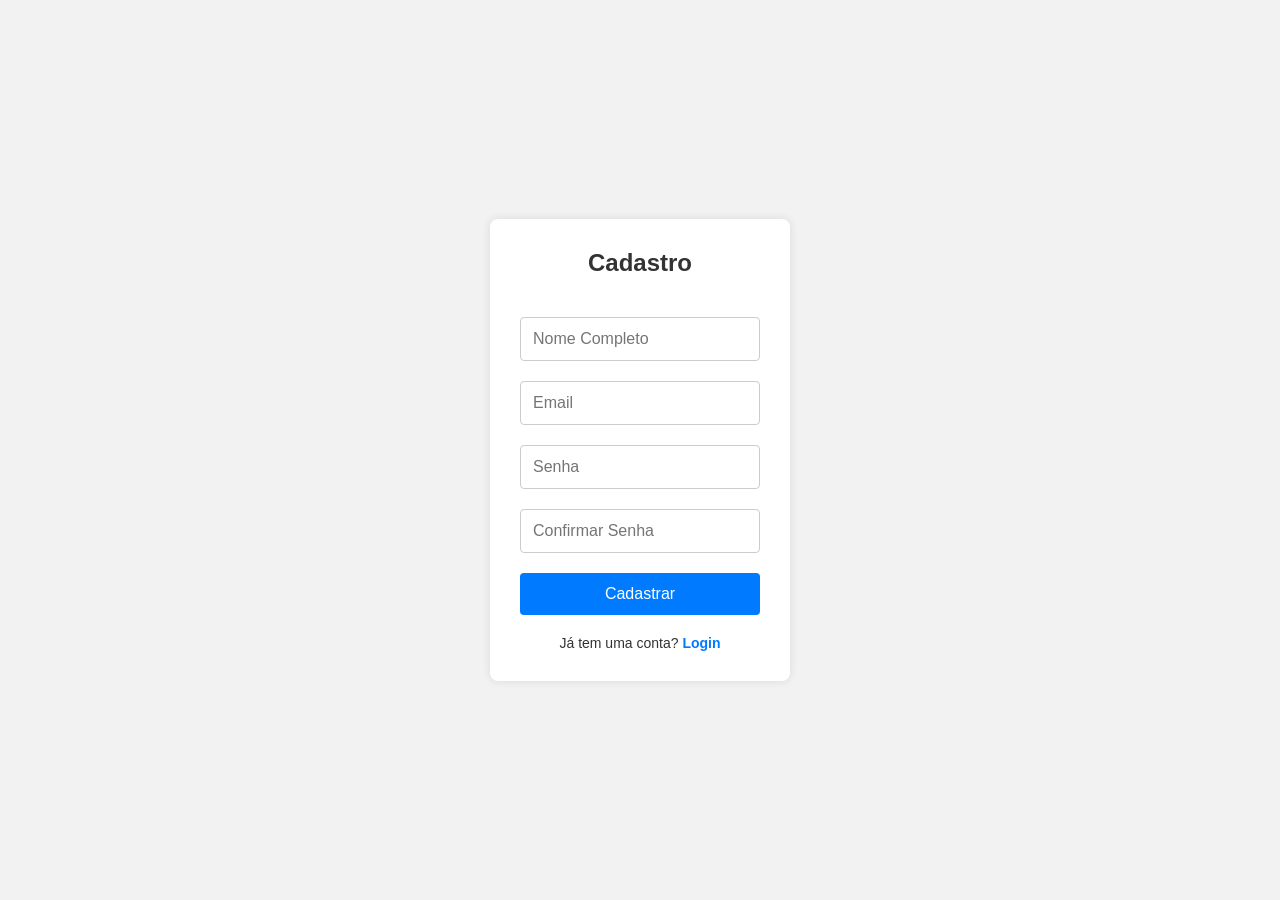
==== pages/register.html @ 49aeebd0 "FEAT: TESTE DEPLOY" ====
<!DOCTYPE html>
<html lang="pt-BR">
<head>
  <meta charset="UTF-8">
  <meta name="viewport" content="width=device-width, initial-scale=1.0">
  <title>Cadastro - Autopeças Express</title>
  <style>
    * {
      margin: 0;
      padding: 0;
      box-sizing: border-box;
      font-family: sans-serif;
    }

    body, html {
      height: 100%;
      background-color: #0056b3;
    }

    .container {
      display: flex;
      justify-content: center;
      align-items: center;
      height: 100vh;
      background-color: #f2f2f2;
    }

    .form {
      background: white;
      padding: 30px;
      border-radius: 8px;
      box-shadow: 0 0 10px rgba(0, 0, 0, 0.1);
      display: flex;
      flex-direction: column;
      gap: 20px;
      width: 300px;
    }

    .form h2 {
      text-align: center;
      margin-bottom: 20px;
      color: #333;
    }

    .form input {
      padding: 12px;
      border: 1px solid #ccc;
      border-radius: 4px;
      font-size: 16px;
    }

    .form button {
      padding: 12px;
      background-color: #007bff;
      color: white;
      border: none;
      border-radius: 4px;
      font-size: 16px;
      cursor: pointer;
      transition: background-color 0.3s ease;
    }

    .form button:hover {
      background-color: #0056b3;
    }

    .form p {
      text-align: center;
      font-size: 14px;
      color: #333;
    }

    .form a {
      text-decoration: none;
      color: #007bff;
      font-weight: bold;
    }

    .form a:hover {
      color: #0056b3;
    }
  </style>
</head>
<body>
  <div class="container">
    <form class="form" action="/cadastro" method="POST">
      <h2>Cadastro</h2>
      
      <input type="text" name="nome" placeholder="Nome Completo" required>
      <input type="email" name="email" placeholder="Email" required>
      <input type="password" name="senha" placeholder="Senha" required>
      <input type="password" name="confirmar_senha" placeholder="Confirmar Senha" required>
      
      <button type="submit">Cadastrar</button>

      <p>Já tem uma conta? <a href="login.html">Login</a></p>
    </form>
  </div>
</body>
</html>
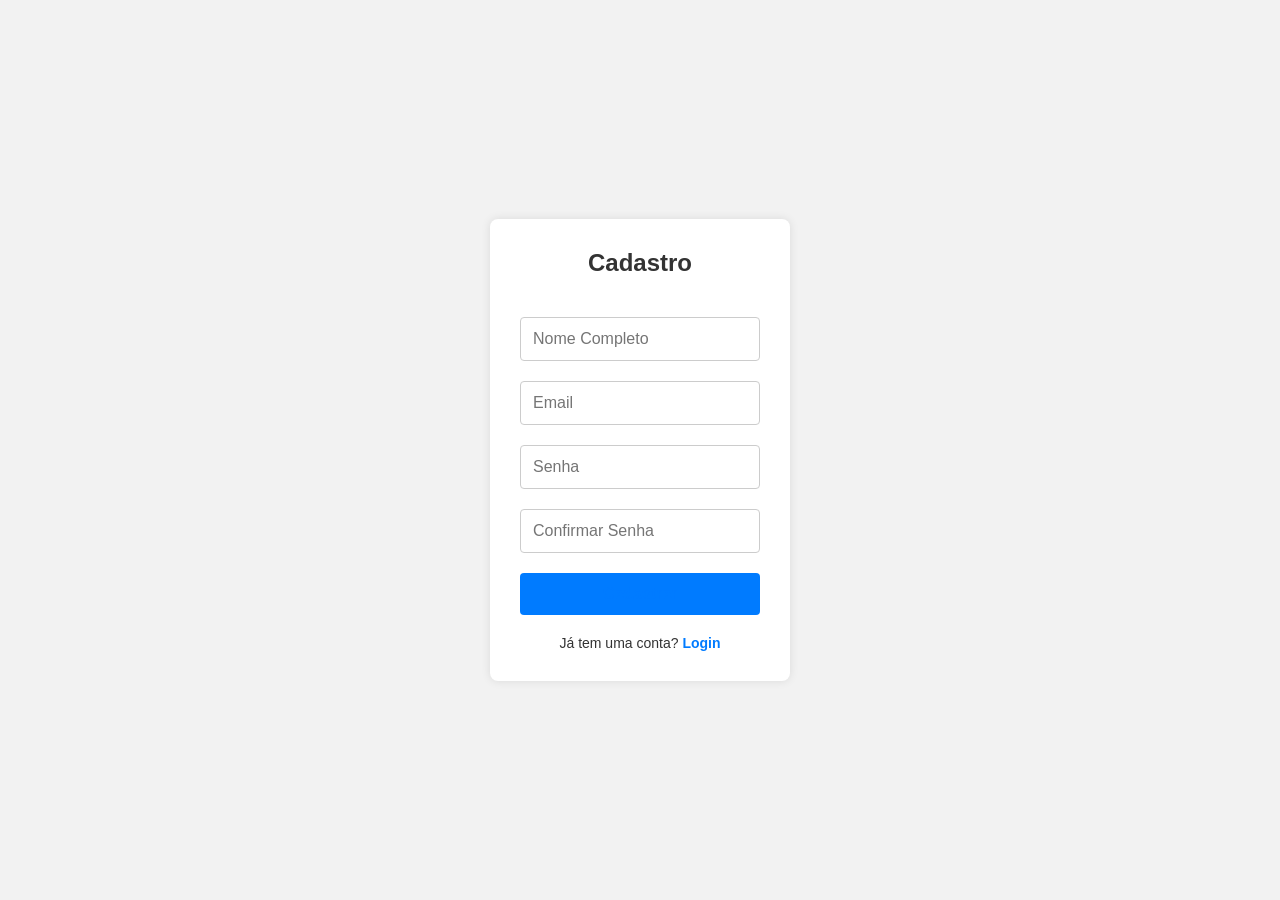
==== commit 66e23354: "FIX: LKINO NO BUTTON" ====
--- a/pages/register.html
+++ b/pages/register.html
@@ -83,7 +83,7 @@
 </head>
 <body>
   <div class="container">
-    <form class="form" action="/cadastro" method="POST">
+    <form class="form">
       <h2>Cadastro</h2>
       
       <input type="text" name="nome" placeholder="Nome Completo" required>
@@ -91,7 +91,7 @@
       <input type="password" name="senha" placeholder="Senha" required>
       <input type="password" name="confirmar_senha" placeholder="Confirmar Senha" required>
       
-      <button type="submit">Cadastrar</button>
+      <button type="submit"><a href="index.html">Cadastrar</a></button>
 
       <p>Já tem uma conta? <a href="login.html">Login</a></p>
     </form>
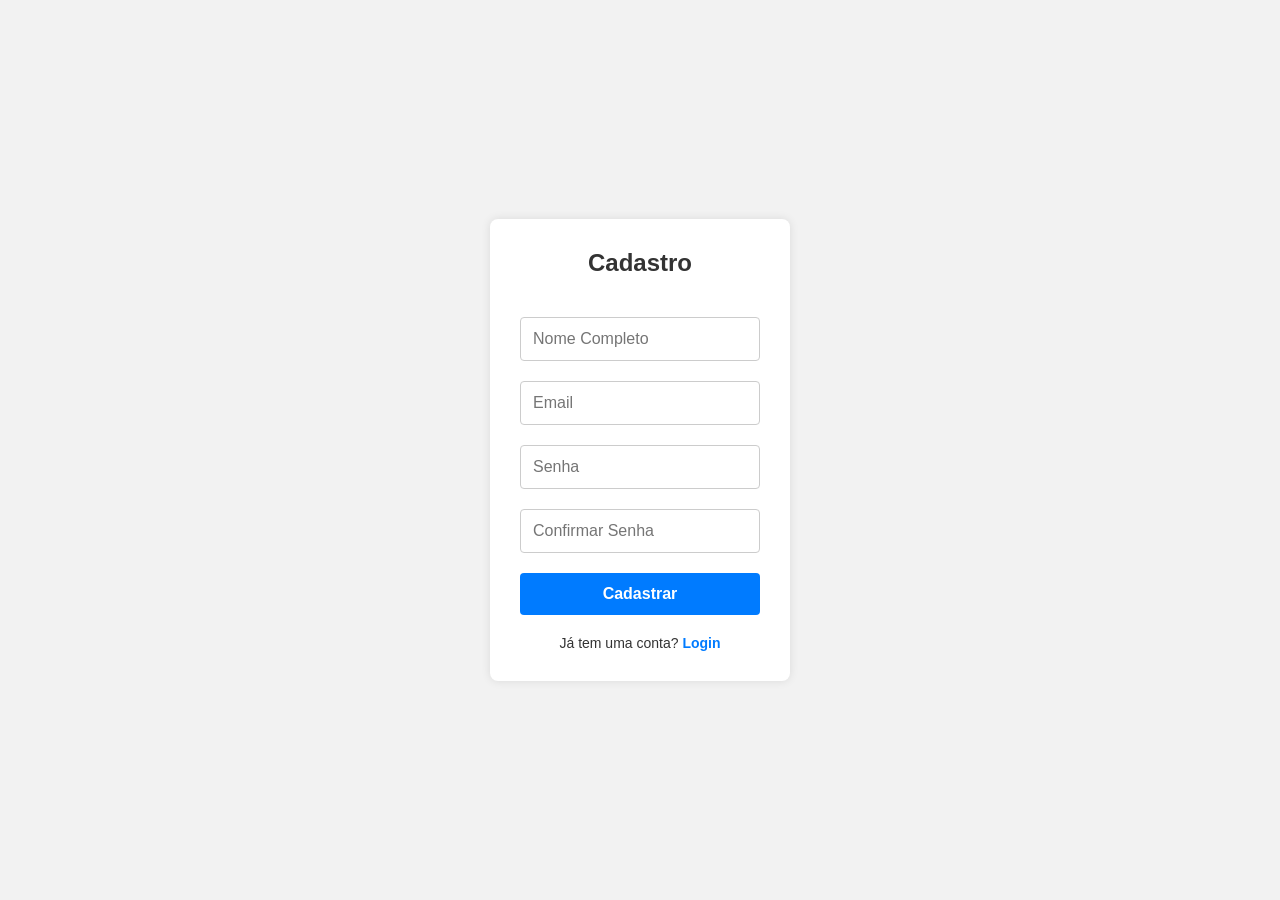
==== commit ab57db2f: "arrumado link cadastro" ====
--- a/pages/register.html
+++ b/pages/register.html
@@ -91,7 +91,7 @@
       <input type="password" name="senha" placeholder="Senha" required>
       <input type="password" name="confirmar_senha" placeholder="Confirmar Senha" required>
       
-      <button type="submit"><a href="index.html">Cadastrar</a></button>
+      <button type="submit"><a href="../index.html" style="color:white;">Cadastrar</a></button>
 
       <p>Já tem uma conta? <a href="login.html">Login</a></p>
     </form>
